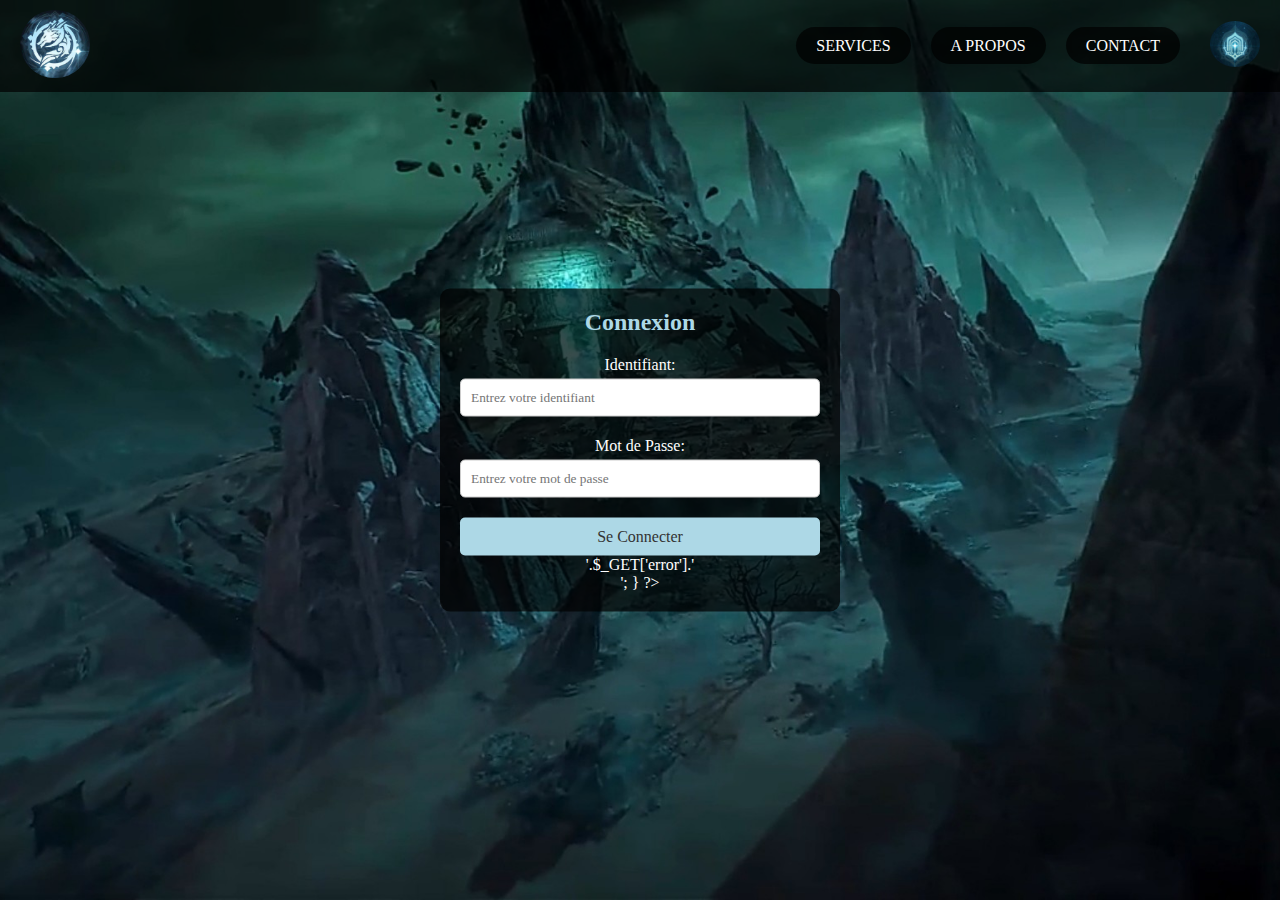
==== connexion.html @ a9314ad9 "Add files via upload" ====
<!DOCTYPE html>
<html lang="fr">
<head>
    <meta charset="UTF-8">
    <meta name="viewport" content="width=device-width, initial-scale=1.0">
    <link rel="stylesheet" href="style.css">
    <title>Connexion</title>
</head>
<body>
    <header>
        <div class="principale">
            <div class="logo">
                <a href="index.html">
                    <img src="logo_dragon.png" alt="logo du site">
                </a>
            </div>
            <ul>
                <li>
                    <a href="#">Services</a>
                </li>
                <li>
                    <a href="#">A propos</a>
                </li>
                <li>
                    <a href="#">Contact</a>
                </li>
                <div>
                    <a href="connexion.html" class="connexion-logo">
                        <img src="logo_porte_des_enfers.png" alt="logo connexion">
                    </a>
                </div>
            </ul>
        </div>
    </header>
    <main>
        <div class="login-container">
            <h2>Connexion</h2>
            <form action="login.php" method="POST">
                <label for="identifiant">Identifiant:</label>
                <input type="text" id="identifiant" name="identifiant" placeholder="Entrez votre identifiant" required>
                <label for="motdepasse">Mot de Passe:</label>
                <input type="password" id="motdepasse" name="motdepasse" placeholder="Entrez votre mot de passe" required>
                <button type="submit">Se Connecter</button>
            </form>
            <?php
                if(isset($_GET['error'])) {
                    echo '<p style="color:red;">'.$_GET['error'].'</p>';
                }
            ?>
        </div>
    </main>
</body>
</html>
---- style.css ----
* {
    padding: 0;
    margin: 0;
    box-sizing: border-box;
    font-family: century;
}

body {
    background-color: #000000;
    color: white;
}

header {
    background-image: url(background_image.jpg);
    height: 100vh;
    background-size: cover;
    background-position: center;
}

header .principale {
    display: flex;
    justify-content: space-between;
    align-items: center;
    background-color: rgba(0, 0, 0, 0.7);
    padding: 10px 20px;
}

.logo {
    display: flex;
    align-items: center;
}

.logo img {
    width: 70px; /* Ajustez cette valeur pour réduire la taille du logo */
    height: auto;
    margin-right: 10px; /* Espacement entre le logo et le texte */
    border-radius: 50%; /* Ceci rend l'image circulaire */
}

.connexion-logo img {
    width: 50px; /* Taille du logo de connexion */
    height: auto;
    margin-left: 20px; /* Espacement à gauche du logo de connexion */
    border-radius: 50%; /* Ceci rend l'image circulaire */
    transition: filter 0.3s ease; /* Transition pour un changement en douceur */
}

.connexion-logo:hover img {
    filter: brightness(1.2); /* Légère augmentation de la luminosité lors du survol */
}

ul {
    list-style: none;
    display: flex;
    align-items: center;
    margin: 0;
    padding: 0;
}

ul li {
    margin: 0 10px;
}

ul li a {
    text-decoration: none;
    color: #fff;
    padding: 10px 20px;
    text-transform: uppercase;
    border-radius: 40px;
    background: rgba(0, 0, 0, 0.7);
    font-weight: 500;
    transition: 0.6s ease;
    margin-top: 20px; /* Ajoute de l'espace au-dessus des boutons */
}

ul li a:hover {
    background: #fff;
    color: black;
}

ul li.active a {
    background: #fff;
    color: black;
}

.principale {
    max-width: 114rem;
    margin: 0 auto;
}

.contenu {
    display: inline-block;
    justify-content: center;
    align-items: center;
    width: 100%;
    flex-wrap: wrap;
    text-align: center;
    margin-left: auto;
    margin-right: auto;
    padding: 170px;
}

.contenu .text-boite {
    flex-basis: 50%;
    margin-bottom: 20px;
}

.contenu .text-boite a {
    display: inline-block;
    padding: 10px 20px;
    margin: 30px 0;
    color: #333;
    font-weight: 600;
    background: #ADD8E6;
    cursor: pointer;
    border-radius: 10px;
    text-decoration: none;
    transition: 0.6s ease-in-out;
    position: relative;
}

.text-boite a span {
    width: 0;
    height: 100%;
    background: #1d3e48;
    position: absolute;
    top: 0;
    left: 0;
    z-index: -1;
    transition: 0.6s ease-in-out;
    border-radius: 10px;
}

.text-boite a:hover span {
    width: 100%;
}

.text-boite a:hover {
    color: #ADD8E6;
}

.contenu .text-boite h2 {
    color: #ADD8E6;
    font-size: 4rem;
    font-weight: 700;
    text-shadow: 
        -1px -1px 0 #ADD8E6,  
        1px -1px 0 #ADD8E6,
        -1px 1px 0 #ADD8E6,
        1px 1px 0 #ADD8E6;
}

.contenu .text-boite p {
    color: #ADD8E6;
    margin-top: 40px;
}

.contenu .imgboite {
    position: relative;
    z-index: 1;
    flex-basis: 48%;
}

.contenu .imgboite img {
    max-width: 600px;
}

/* Styles pour la page de connexion */
.login-container {
    position: absolute;
    top: 50%;
    left: 50%;
    transform: translate(-50%, -50%);
    max-width: 400px;
    width: 90%;
    padding: 20px;
    background: rgba(0, 0, 0, 0.7);
    border-radius: 10px;
    text-align: center;
}

.login-container h2 {
    color: #ADD8E6;
    margin-bottom: 20px;
}

.login-container label {
    display: block;
    margin-bottom: 5px;
    color: #fff;
}

.login-container input {
    width: 100%;
    padding: 10px;
    margin-bottom: 20px;
    border: 1px solid #ccc;
    border-radius: 5px;
}

.login-container button {
    width: 100%;
    padding: 10px;
    background-color: #ADD8E6;
    border: none;
    border-radius: 5px;
    color: #333;
    font-size: 16px;
    cursor: pointer;
}

.login-container button:hover {
    background-color: #87CEEB;
}
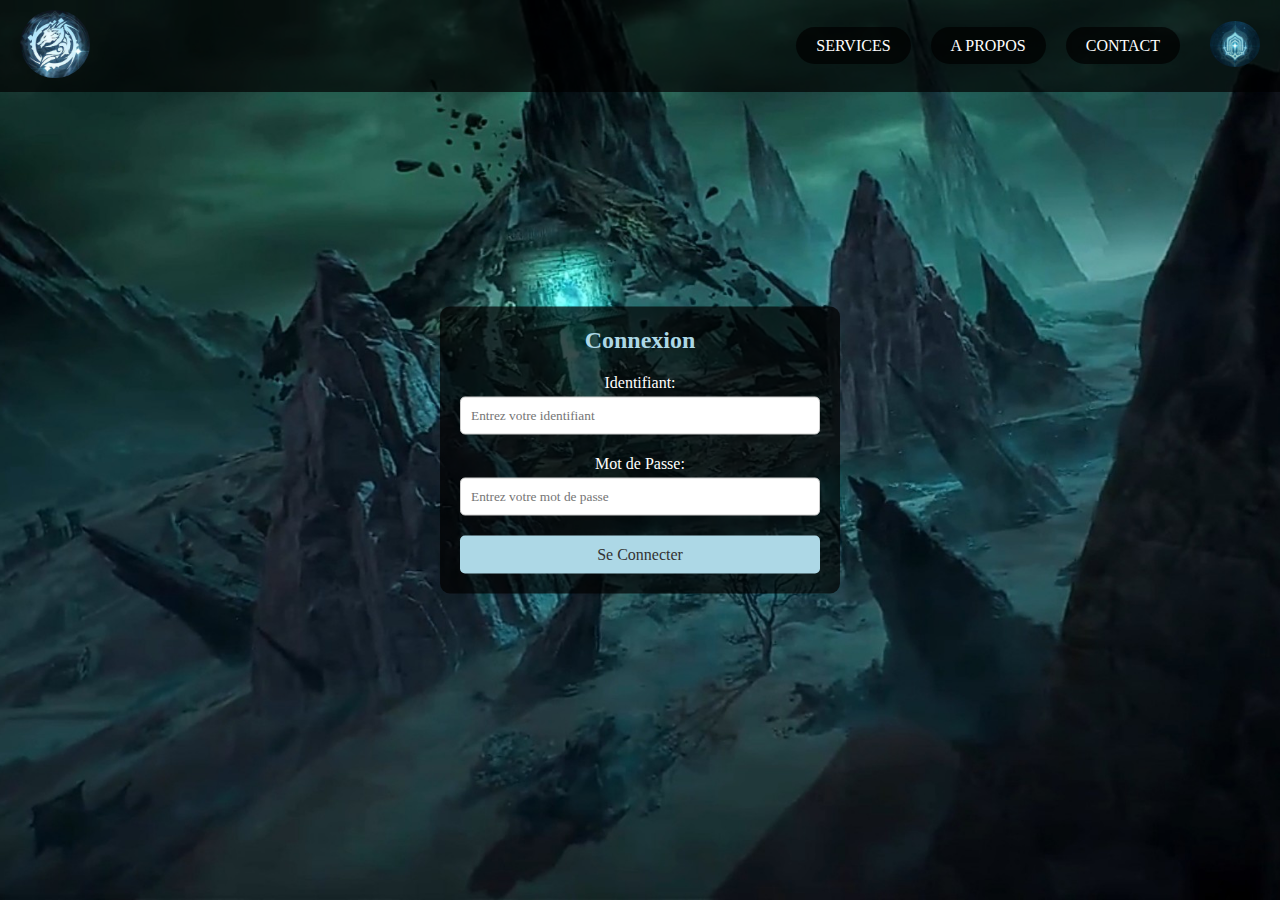
==== commit 3d940ece: "Add files via upload" ====
--- a/connexion.html
+++ b/connexion.html
@@ -5,6 +5,24 @@
     <meta name="viewport" content="width=device-width, initial-scale=1.0">
     <link rel="stylesheet" href="style.css">
     <title>Connexion</title>
+    <script>
+        function redirectToPage() {
+            const identifiant = document.getElementById('identifiant').value;
+            const password = document.getElementById('motdepasse').value;
+            const preStoredIdentifiant = "AlainMalin";
+            const preStoredPassword = "Groupe2Demon?";
+
+            if (identifiant === preStoredIdentifiant && password === preStoredPassword) {
+                window.location.href = 'page_securisee.html';
+            } else {
+                if (identifiant !== preStoredIdentifiant) {
+                    alert('Identifiant incorrect.');
+                } else {
+                    alert('Mot de passe incorrect.');
+                }
+            }
+        }
+    </script>
 </head>
 <body>
     <header>
@@ -35,19 +53,14 @@
     <main>
         <div class="login-container">
             <h2>Connexion</h2>
-            <form action="login.php" method="POST">
+            <form onsubmit="event.preventDefault(); redirectToPage();">
                 <label for="identifiant">Identifiant:</label>
                 <input type="text" id="identifiant" name="identifiant" placeholder="Entrez votre identifiant" required>
                 <label for="motdepasse">Mot de Passe:</label>
                 <input type="password" id="motdepasse" name="motdepasse" placeholder="Entrez votre mot de passe" required>
                 <button type="submit">Se Connecter</button>
             </form>
-            <?php
-                if(isset($_GET['error'])) {
-                    echo '<p style="color:red;">'.$_GET['error'].'</p>';
-                }
-            ?>
         </div>
     </main>
 </body>
-</html>+</html>
--- a/style.css
+++ b/style.css
@@ -1,3 +1,4 @@
+/* Styles généraux */
 * {
     padding: 0;
     margin: 0;
@@ -31,22 +32,22 @@
 }
 
 .logo img {
-    width: 70px; /* Ajustez cette valeur pour réduire la taille du logo */
+    width: 70px;
     height: auto;
-    margin-right: 10px; /* Espacement entre le logo et le texte */
-    border-radius: 50%; /* Ceci rend l'image circulaire */
+    margin-right: 10px;
+    border-radius: 50%;
 }
 
 .connexion-logo img {
-    width: 50px; /* Taille du logo de connexion */
+    width: 50px;
     height: auto;
-    margin-left: 20px; /* Espacement à gauche du logo de connexion */
-    border-radius: 50%; /* Ceci rend l'image circulaire */
-    transition: filter 0.3s ease; /* Transition pour un changement en douceur */
+    margin-left: 20px;
+    border-radius: 50%;
+    transition: filter 0.3s ease;
 }
 
 .connexion-logo:hover img {
-    filter: brightness(1.2); /* Légère augmentation de la luminosité lors du survol */
+    filter: brightness(1.2);
 }
 
 ul {
@@ -70,7 +71,7 @@
     background: rgba(0, 0, 0, 0.7);
     font-weight: 500;
     transition: 0.6s ease;
-    margin-top: 20px; /* Ajoute de l'espace au-dessus des boutons */
+    margin-top: 20px;
 }
 
 ul li a:hover {
@@ -212,3 +213,55 @@
 .login-container button:hover {
     background-color: #87CEEB;
 }
+
+/* Styles pour l'infobulle */
+.connexion-container {
+    position: relative;
+    display: inline-block;
+}
+
+.tooltip {
+    visibility: hidden;
+    width: 160px;
+    background-color: rgba(0, 0, 0, 0.8);
+    color: #fff;
+    text-align: center;
+    border-radius: 5px;
+    padding: 5px 0;
+    position: absolute;
+    z-index: 1;
+    bottom: 125%;
+    left: 50%;
+    margin-left: -80px;
+    opacity: 0;
+    transition: opacity 0.3s;
+}
+
+.tooltip::after {
+    content: "";
+    position: absolute;
+    top: 100%;
+    left: 50%;
+    margin-left: -5px;
+    border-width: 5px;
+    border-style: solid;
+    border-color: rgba(0, 0, 0, 0.8) transparent transparent transparent;
+}
+
+.connexion-container:hover .tooltip {
+    visibility: visible;
+    opacity: 1;
+}
+
+/* Styles pour le thème alternatif */
+body.theme-alt header {
+    background-image: url(alternate_background_image.jpg);
+}
+
+body.theme-alt #logoSite {
+    content: url(alternate_logo_dragon.png);
+}
+
+body.theme-alt #logoConnexion {
+    content: url(alternate_logo_porte_des_enfers.png);
+}
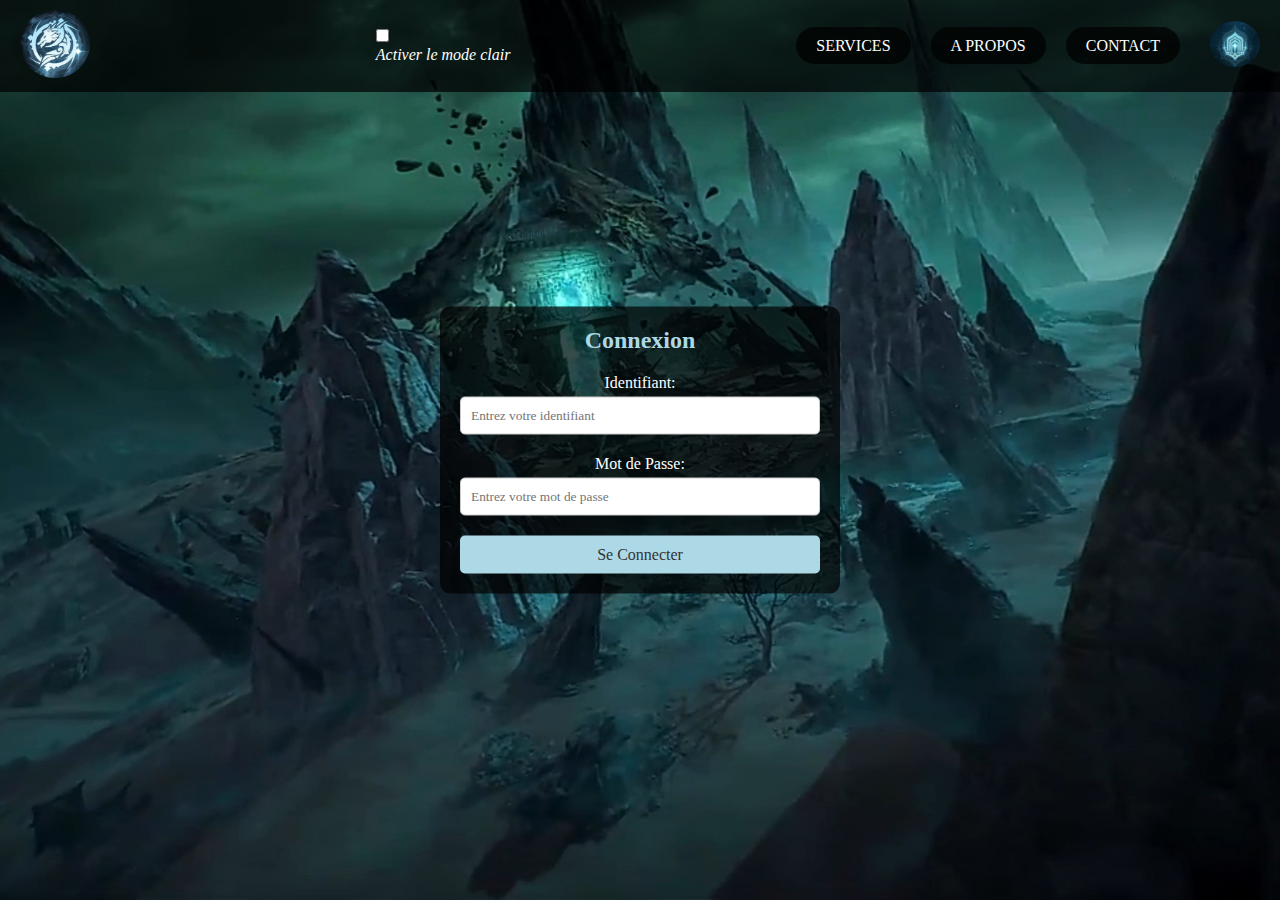
==== commit aa495335: "Add files via upload" ====
--- a/connexion.html
+++ b/connexion.html
@@ -9,13 +9,13 @@
         function redirectToPage() {
             const identifiant = document.getElementById('identifiant').value;
             const password = document.getElementById('motdepasse').value;
-            const preStoredIdentifiant = "AlainMalin";
-            const preStoredPassword = "Groupe2Demon?";
+            const identifiant_admin = "AlainMalin";
+            const mot_de_passe_admin = "Groupe2Demon?";
 
-            if (identifiant === preStoredIdentifiant && password === preStoredPassword) {
+            if (identifiant === identifiant_admin && password === mot_de_passe_admin) {
                 window.location.href = 'page_securisee.html';
             } else {
-                if (identifiant !== preStoredIdentifiant) {
+                if (identifiant !== identifiant_admin) {
                     alert('Identifiant incorrect.');
                 } else {
                     alert('Mot de passe incorrect.');
@@ -31,6 +31,13 @@
                 <a href="index.html">
                     <img src="logo_dragon.png" alt="logo du site">
                 </a>
+            </div>
+            <div class="theme-switch-wrapper">
+                <label class="theme-switch" for="checkbox">
+                    <input type="checkbox" id="checkbox" />
+                    <div class="slider round"></div>
+                </label>
+                <em>Activer le mode clair</em>
             </div>
             <ul>
                 <li>
@@ -63,4 +70,4 @@
         </div>
     </main>
 </body>
-</html>
+</html>--- a/style.css
+++ b/style.css
@@ -112,18 +112,19 @@
     margin: 30px 0;
     color: #333;
     font-weight: 600;
-    background: #ADD8E6;
+    background: #fff;
+    transform: translate(-50%);
     cursor: pointer;
     border-radius: 10px;
     text-decoration: none;
     transition: 0.6s ease-in-out;
-    position: relative;
+    position: absolute;
 }
 
 .text-boite a span {
     width: 0;
     height: 100%;
-    background: #1d3e48;
+    background: #378569;
     position: absolute;
     top: 0;
     left: 0;
@@ -264,4 +265,4 @@
 
 body.theme-alt #logoConnexion {
     content: url(alternate_logo_porte_des_enfers.png);
-}
+}